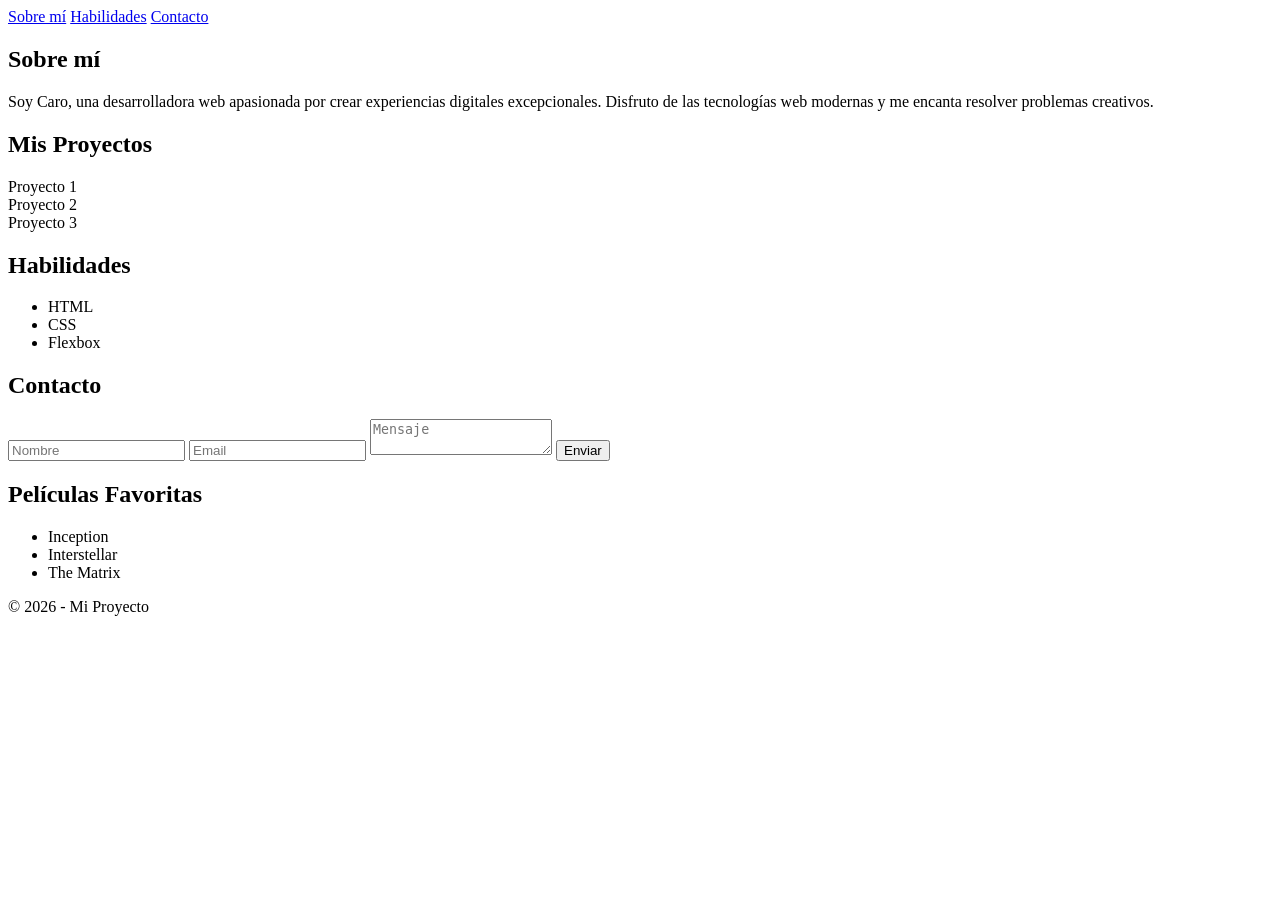
==== index.html @ 0aa2baf4 "Add initial HTML structure for portfolio website" ====
<!DOCTYPE html>
<html lang="es">
<head>
    <!-- Metaetiquetas obligatorias -->
    <meta charset="UTF-8">
    <meta name="viewport" content="width=device-width, initial-scale=1.0">
    
    <!-- Título del sitio -->
    <title>Mi Portafolio - PFO1</title>

    <!-- Google Fonts -->
    <link href="https://fonts.googleapis.com/css2?family=Roboto&display=swap" rel="stylesheet">

    <!-- Enlace a CSS -->
    <link rel="stylesheet" href="css/styles.css">
</head>

<body>

    <!-- Barra de navegación -->
    <nav>
        <a href="#sobre-mi">Sobre mí</a>
        <a href="#habilidades">Habilidades</a>
        <a href="#contacto">Contacto</a>
    </nav>

    <main>

        <!-- Sección de presentación personal -->
        <section id="sobre-mi">
            <h1>Sobre mí</h1>
            <p>Soy Caro, una desarrolladora web apasionada por crear experiencias digitales excepcionales.  Disfruto de las tecnologías web modernas y me encanta resolver problemas creativos.</p>
        </section>

        <!-- Sección de tarjetas -->
        <section id="tarjetas">
            <h2>Mis Proyectos</h2>
            <div class="contenedor-tarjetas">
                <div class="tarjeta">Proyecto 1</div>
                <div class="tarjeta">Proyecto 2</div>
                <div class="tarjeta">Proyecto 3</div>
            </div>
        </section>

        <!-- Sección de habilidades -->
        <section id="habilidades">
            <h2>Habilidades</h2>
            <ul>
                <li>HTML</li>
                <li>CSS</li>
                <li>Flexbox</li>
            </ul>
        </section>

        <!-- Formulario de contacto -->
        <section id="contacto">
            <h2>Contacto</h2>
            <form>
                <input type="text" placeholder="Nombre" required>
                <input type="email" placeholder="Email" required>
                <textarea placeholder="Mensaje"></textarea>
                <button type="submit">Enviar</button>
            </form>
        </section>

        <!-- Sección de películas favoritas -->
        <section id="peliculas">
            <h2>Películas Favoritas</h2>
            <ul>
                <li>Inception</li>
                <li>Interstellar</li>
                <li>The Matrix</li>
            </ul>
        </section>

    </main>

    <!-- Footer -->
    <footer>
        <p>© 2026 - Mi Proyecto</p>
    </footer>

</body>
</html>
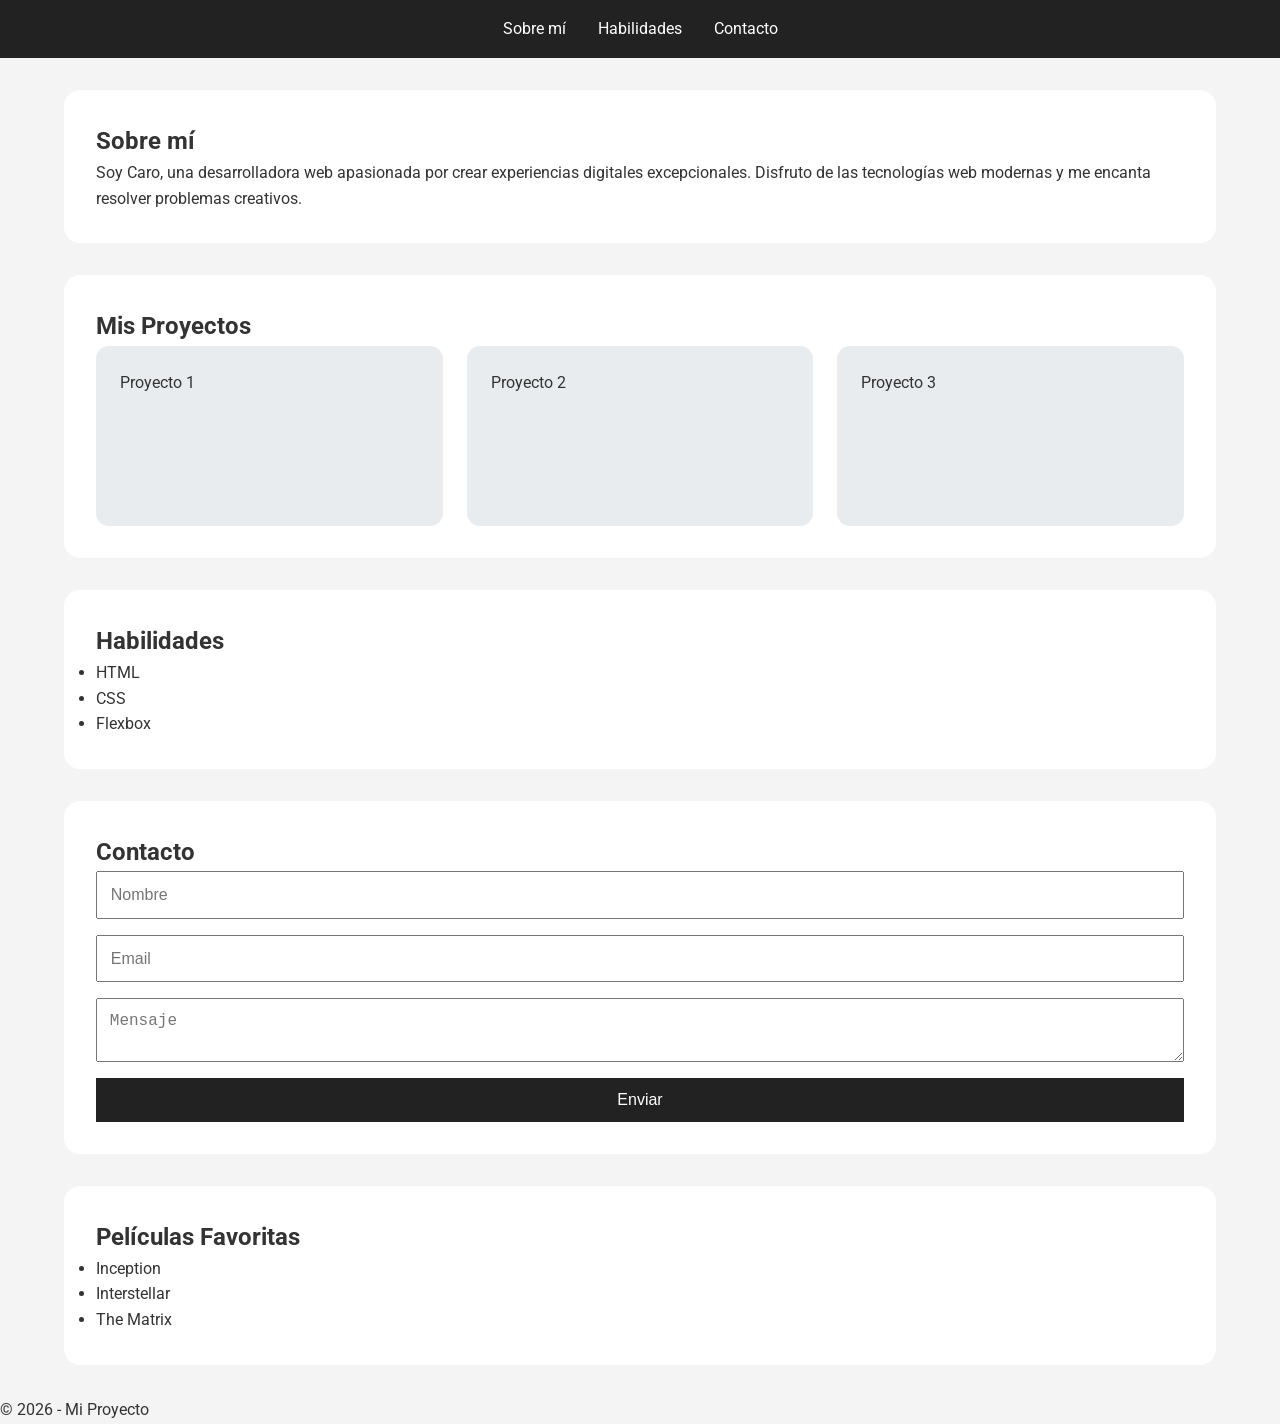
==== commit f2c5333e: "Update index.html" ====
--- a/index.html
+++ b/index.html
@@ -12,7 +12,7 @@
     <link href="https://fonts.googleapis.com/css2?family=Roboto&display=swap" rel="stylesheet">
 
     <!-- Enlace a CSS -->
-    <link rel="stylesheet" href="css/styles.css">
+    <link rel="stylesheet" href="styles.css">
 </head>
 
 <body>
--- a/styles.css
+++ b/styles.css
@@ -0,0 +1,90 @@
+* {
+    margin: 0;
+    padding: 0;
+    box-sizing: border-box;
+}
+
+body {
+    font-family: 'Roboto', sans-serif;
+    background-color: #f4f4f4;
+    color: #333;
+    line-height: 1.6;
+}
+
+nav {
+    background-color: #222;
+    padding: 1rem;
+    display: flex;
+    justify-content: center;
+    gap: 2rem;
+}
+
+nav a {
+    color: white;
+    text-decoration: none;
+    transition: color 0.3s ease;
+}
+
+nav a:hover {
+    color: #ffd166;
+}
+
+#sobre-mi, #habilidades, #contacto, #peliculas, #tarjetas {
+    width: 90%;
+    margin: 2rem auto;
+    padding: 2rem;
+    background: white;
+    border-radius: 1rem;
+}
+
+.contenedor-tarjetas {
+    display: flex;
+    flex-wrap: wrap;
+    gap: 1.5rem;
+}
+
+.tarjeta {
+    flex: 1 1 30%;
+    min-height: 20vh;
+    padding: 1.5rem;
+    background-color: #e9ecef;
+    border-radius: 0.8rem;
+    transition: transform 0.3s ease, box-shadow 0.3s ease;
+}
+
+.tarjeta:hover {
+    transform: translateY(-0.5rem);
+}
+
+form {
+    display: flex;
+    flex-direction: column;
+    gap: 1rem;
+}
+
+input, textarea, button {
+    padding: 0.8rem;
+    font-size: 1rem;
+}
+
+button {
+    background-color: #222;
+    color: white;
+    border: none;
+    cursor: pointer;
+    transition: background-color 0.3s ease;
+}
+
+button:hover {
+    background-color: #444;
+}
+
+table {
+    width: 100%;
+    border-collapse: collapse;
+}
+
+table, th, td {
+    border: 1px solid #ccc;
+    padding: 0.8rem;
+}
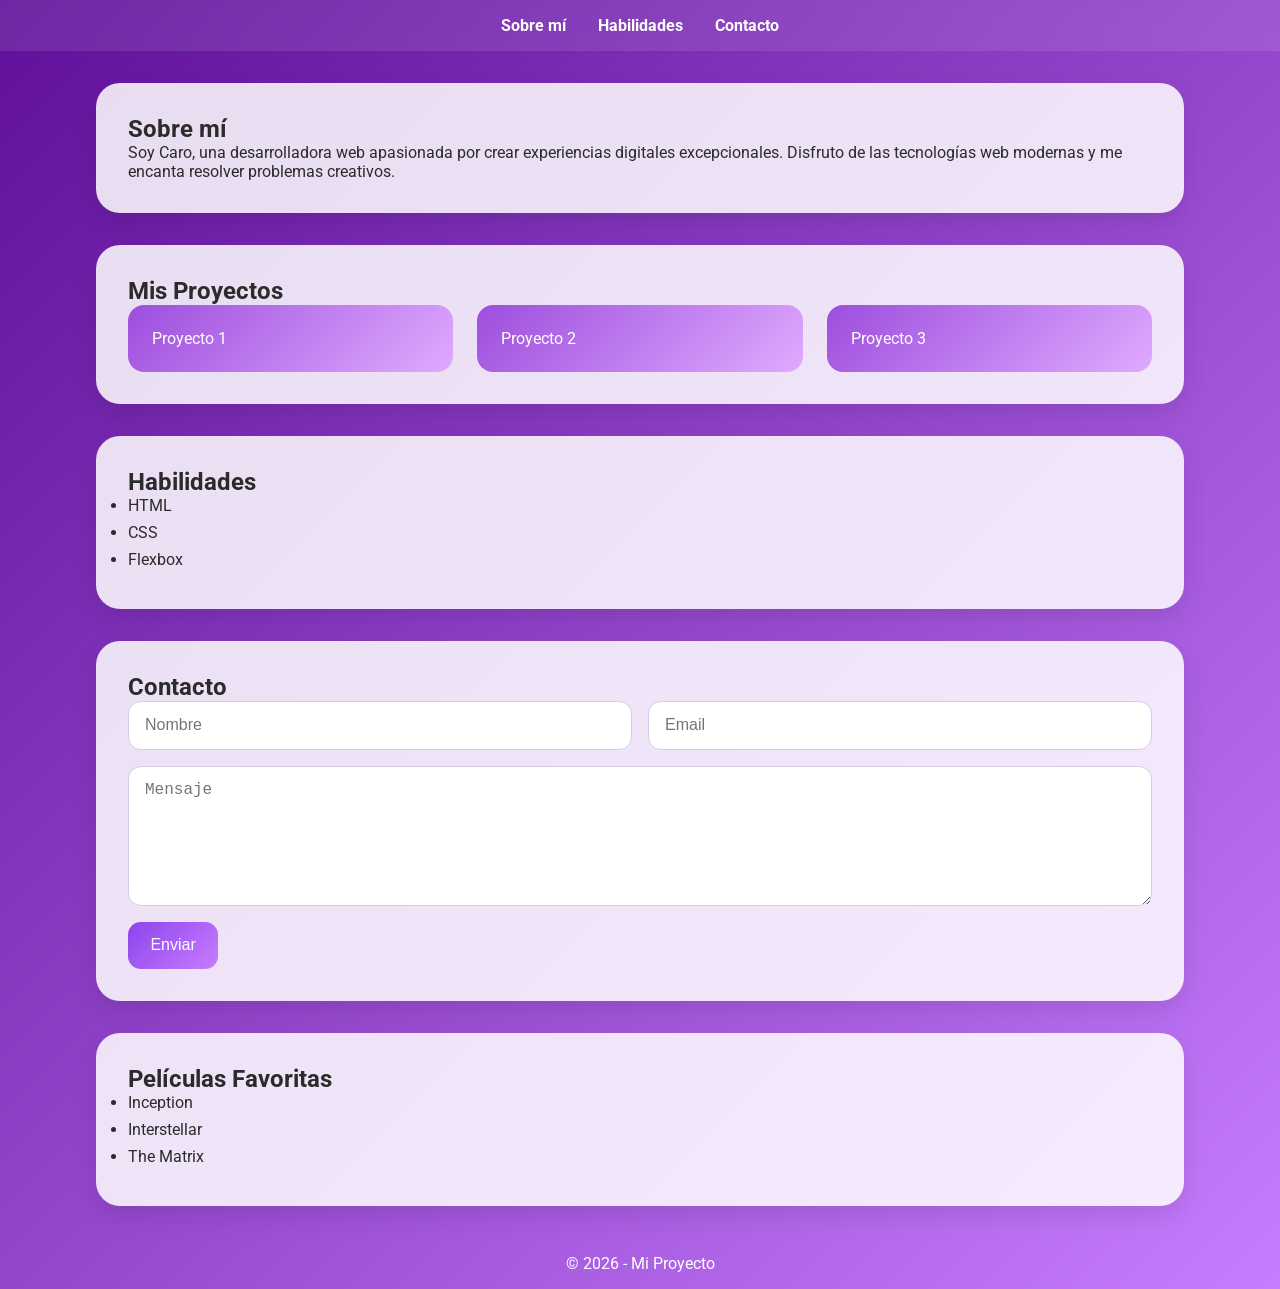
==== commit 1d129ef7: "Fix HTML character encoding issues" ====
--- a/index.html
+++ b/index.html
@@ -55,9 +55,9 @@
         <!-- Formulario de contacto -->
         <section id="contacto">
             <h2>Contacto</h2>
-            <form>
-                <input type="text" placeholder="Nombre" required>
-                <input type="email" placeholder="Email" required>
+            <form>        
+                <input type="text" placeholder="Nombre">
+                <input type="email" placeholder="Email">
                 <textarea placeholder="Mensaje"></textarea>
                 <button type="submit">Enviar</button>
             </form>
--- a/styles.css
+++ b/styles.css
@@ -1,18 +1,22 @@
+/* Reset básico */
 * {
     margin: 0;
     padding: 0;
     box-sizing: border-box;
 }
 
+/* Fondo general con degradado violeta → lila */
 body {
     font-family: 'Roboto', sans-serif;
-    background-color: #f4f4f4;
-    color: #333;
-    line-height: 1.6;
+    background: linear-gradient(135deg, #5f0f99, #c77dff);
+    color: #2b2b2b;
+    min-height: 100vh;
 }
 
+/* Navbar */
 nav {
-    background-color: #222;
+    background: rgba(255,255,255,0.1);
+    backdrop-filter: blur(10px);
     padding: 1rem;
     display: flex;
     justify-content: center;
@@ -20,71 +24,135 @@
 }
 
 nav a {
-    color: white;
+    color: #ffffff;
     text-decoration: none;
-    transition: color 0.3s ease;
+    font-weight: bold;
+    transition: 0.3s;
 }
 
 nav a:hover {
-    color: #ffd166;
+    color: #e0aaff;
 }
 
-#sobre-mi, #habilidades, #contacto, #peliculas, #tarjetas {
-    width: 90%;
+/* Secciones tipo tarjeta */
+section {
+    width: 85%;
     margin: 2rem auto;
     padding: 2rem;
-    background: white;
-    border-radius: 1rem;
+    background: rgba(255,255,255,0.85);
+    border-radius: 1.5rem;
+    box-shadow: 0 10px 25px rgba(0,0,0,0.1);
 }
 
+/* Tarjetas con estilo moderno */
 .contenedor-tarjetas {
     display: flex;
+    gap: 1.5rem;
     flex-wrap: wrap;
-    gap: 1.5rem;
 }
 
 .tarjeta {
     flex: 1 1 30%;
-    min-height: 20vh;
     padding: 1.5rem;
-    background-color: #e9ecef;
-    border-radius: 0.8rem;
-    transition: transform 0.3s ease, box-shadow 0.3s ease;
+    border-radius: 1rem;
+    background: linear-gradient(135deg, #9d4edd, #e0aaff);
+    color: white;
+    transition: all 0.3s ease;
 }
 
 .tarjeta:hover {
-    transform: translateY(-0.5rem);
+    transform: translateY(-8px) scale(1.03);
+    box-shadow: 0 15px 30px rgba(0,0,0,0.2);
 }
 
-form {
-    display: flex;
-    flex-direction: column;
-    gap: 1rem;
-}
-
-input, textarea, button {
-    padding: 0.8rem;
-    font-size: 1rem;
-}
-
+/* Botones */
 button {
-    background-color: #222;
+    background: linear-gradient(135deg, #7b2cbf, #c77dff);
     color: white;
     border: none;
+    padding: 0.8rem;
+    border-radius: 0.6rem;
     cursor: pointer;
-    transition: background-color 0.3s ease;
+    transition: 0.3s;
 }
 
 button:hover {
-    background-color: #444;
+    background: linear-gradient(135deg, #9d4edd, #e0aaff);
 }
 
+/* Inputs */
+input, textarea {
+    padding: 0.7rem;
+    border-radius: 0.5rem;
+    border: 1px solid #ddd;
+}
+
+/* Listas */
+ul li {
+    margin-bottom: 0.5rem;
+}
+
+/* Tablas */
 table {
     width: 100%;
     border-collapse: collapse;
+    margin-top: 1rem;
 }
 
-table, th, td {
-    border: 1px solid #ccc;
-    padding: 0.8rem;
+th {
+    background: #7b2cbf;
+    color: white;
 }
+
+td, th {
+    padding: 0.7rem;
+    border: 1px solid #ddd;
+}
+
+/* Footer */
+footer {
+    text-align: center;
+    padding: 1rem;
+    color: white;
+}
+
+#contacto form {
+    display: grid;
+    grid-template-columns: 1fr 1fr;
+    gap: 1rem;
+    align-items: start;
+}
+
+#contacto input,
+#contacto textarea {
+    width: 100%;
+    padding: 0.9rem 1rem;
+    font-size: 1rem;
+    border: 1px solid #d6cbe3;
+    border-radius: 0.8rem;
+    background-color: #ffffff;
+    color: #333;
+}
+
+#contacto textarea {
+    grid-column: 1 / -1;
+    min-height: 140px;
+    resize: vertical;
+}
+
+#contacto button {
+    justify-self: start;
+    padding: 0.9rem 1.4rem;
+    border: none;
+    border-radius: 0.8rem;
+    background: linear-gradient(135deg, #8e44ec, #c77dff);
+    color: white;
+    font-size: 1rem;
+    cursor: pointer;
+    transition: transform 0.2s ease, opacity 0.2s ease;
+}
+
+#contacto button:hover {
+    transform: translateY(-2px);
+    opacity: 0.95;
+}
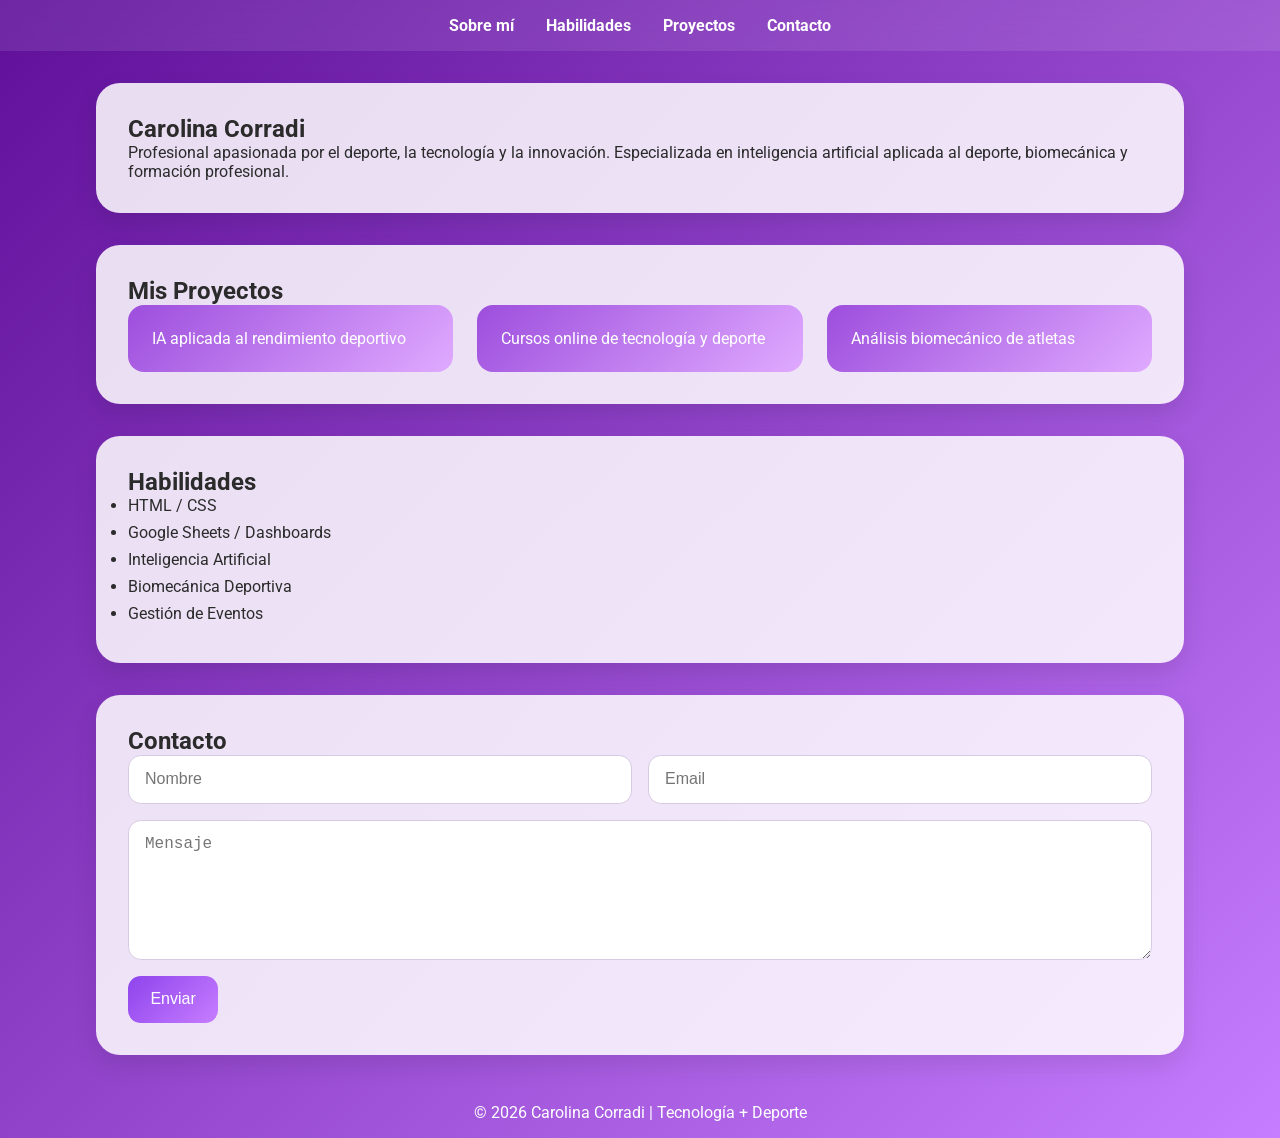
==== commit 023ba530: "Rename preview.html to index.html" ====
--- a/index.html
+++ b/index.html
@@ -1,84 +1,64 @@
-<!DOCTYPE html>
-<html lang="es">
-<head>
-    <!-- Metaetiquetas obligatorias -->
-    <meta charset="UTF-8">
-    <meta name="viewport" content="width=device-width, initial-scale=1.0">
-    
-    <!-- Título del sitio -->
-    <title>Mi Portafolio - PFO1</title>
-
-    <!-- Google Fonts -->
-    <link href="https://fonts.googleapis.com/css2?family=Roboto&display=swap" rel="stylesheet">
-
-    <!-- Enlace a CSS -->
-    <link rel="stylesheet" href="styles.css">
-</head>
-
-<body>
-
-    <!-- Barra de navegación -->
-    <nav>
-        <a href="#sobre-mi">Sobre mí</a>
-        <a href="#habilidades">Habilidades</a>
-        <a href="#contacto">Contacto</a>
-    </nav>
-
-    <main>
-
-        <!-- Sección de presentación personal -->
-        <section id="sobre-mi">
-            <h1>Sobre mí</h1>
-            <p>Soy Caro, una desarrolladora web apasionada por crear experiencias digitales excepcionales.  Disfruto de las tecnologías web modernas y me encanta resolver problemas creativos.</p>
-        </section>
-
-        <!-- Sección de tarjetas -->
-        <section id="tarjetas">
-            <h2>Mis Proyectos</h2>
-            <div class="contenedor-tarjetas">
-                <div class="tarjeta">Proyecto 1</div>
-                <div class="tarjeta">Proyecto 2</div>
-                <div class="tarjeta">Proyecto 3</div>
-            </div>
-        </section>
-
-        <!-- Sección de habilidades -->
-        <section id="habilidades">
-            <h2>Habilidades</h2>
-            <ul>
-                <li>HTML</li>
-                <li>CSS</li>
-                <li>Flexbox</li>
-            </ul>
-        </section>
-
-        <!-- Formulario de contacto -->
-        <section id="contacto">
-            <h2>Contacto</h2>
-            <form>        
-                <input type="text" placeholder="Nombre">
-                <input type="email" placeholder="Email">
-                <textarea placeholder="Mensaje"></textarea>
-                <button type="submit">Enviar</button>
-            </form>
-        </section>
-
-        <!-- Sección de películas favoritas -->
-        <section id="peliculas">
-            <h2>Películas Favoritas</h2>
-            <ul>
-                <li>Inception</li>
-                <li>Interstellar</li>
-                <li>The Matrix</li>
-            </ul>
-        </section>
-
-    </main>
-
-    <!-- Footer -->
-    <footer>
-        <p>© 2026 - Mi Proyecto</p>
-    </footer>
-
-</body>
-</html>
+<!DOCTYPE html>
+<html lang="es">
+<head>
+<meta charset="UTF-8">
+<meta name="viewport" content="width=device-width, initial-scale=1.0">
+<title>Carolina Corradi | Portafolio</title>
+<link href="https://fonts.googleapis.com/css2?family=Roboto&display=swap" rel="stylesheet">
+<link rel="stylesheet" href="styles.css">
+</head>
+
+<body>
+
+<nav>
+<a href="#sobre-mi">Sobre mí</a>
+<a href="#habilidades">Habilidades</a>
+<a href="#proyectos">Proyectos</a>
+<a href="#contacto">Contacto</a>
+</nav>
+
+<main>
+
+<section id="sobre-mi">
+<h1>Carolina Corradi</h1>
+<p>Profesional apasionada por el deporte, la tecnología y la innovación. Especializada en inteligencia artificial aplicada al deporte, biomecánica y formación profesional.</p>
+</section>
+
+<section id="proyectos">
+<h2>Mis Proyectos</h2>
+<div class="contenedor-tarjetas">
+<div class="tarjeta">IA aplicada al rendimiento deportivo</div>
+<div class="tarjeta">Cursos online de tecnología y deporte</div>
+<div class="tarjeta">Análisis biomecánico de atletas</div>
+</div>
+</section>
+
+<section id="habilidades">
+<h2>Habilidades</h2>
+<ul>
+<li>HTML / CSS</li>
+<li>Google Sheets / Dashboards</li>
+<li>Inteligencia Artificial</li>
+<li>Biomecánica Deportiva</li>
+<li>Gestión de Eventos</li>
+</ul>
+</section>
+
+<section id="contacto">
+<h2>Contacto</h2>
+<form>
+<input type="text" placeholder="Nombre">
+<input type="email" placeholder="Email">
+<textarea placeholder="Mensaje"></textarea>
+<button type="submit">Enviar</button>
+</form>
+</section>
+
+</main>
+
+<footer>
+<p>© 2026 Carolina Corradi | Tecnología + Deporte</p>
+</footer>
+
+</body>
+</html>
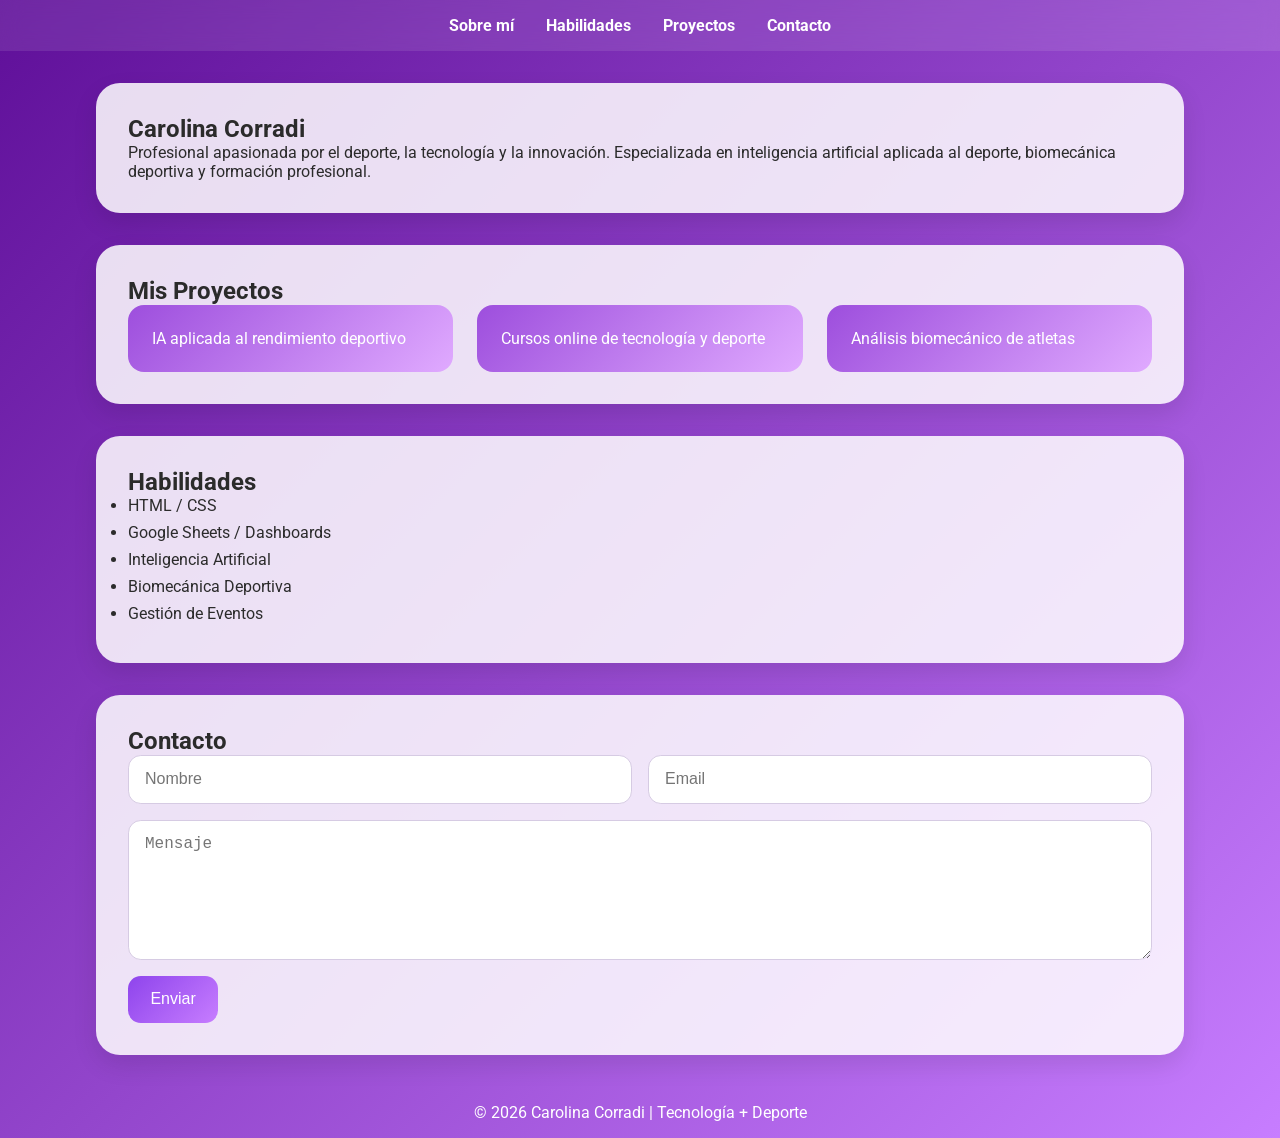
==== commit d097072e: "Update professional description in index.html" ====
--- a/index.html
+++ b/index.html
@@ -21,7 +21,7 @@
 
 <section id="sobre-mi">
 <h1>Carolina Corradi</h1>
-<p>Profesional apasionada por el deporte, la tecnología y la innovación. Especializada en inteligencia artificial aplicada al deporte, biomecánica y formación profesional.</p>
+<p>Profesional apasionada por el deporte, la tecnología y la innovación. Especializada en inteligencia artificial aplicada al deporte, biomecánica deportiva y formación profesional.</p>
 </section>
 
 <section id="proyectos">
